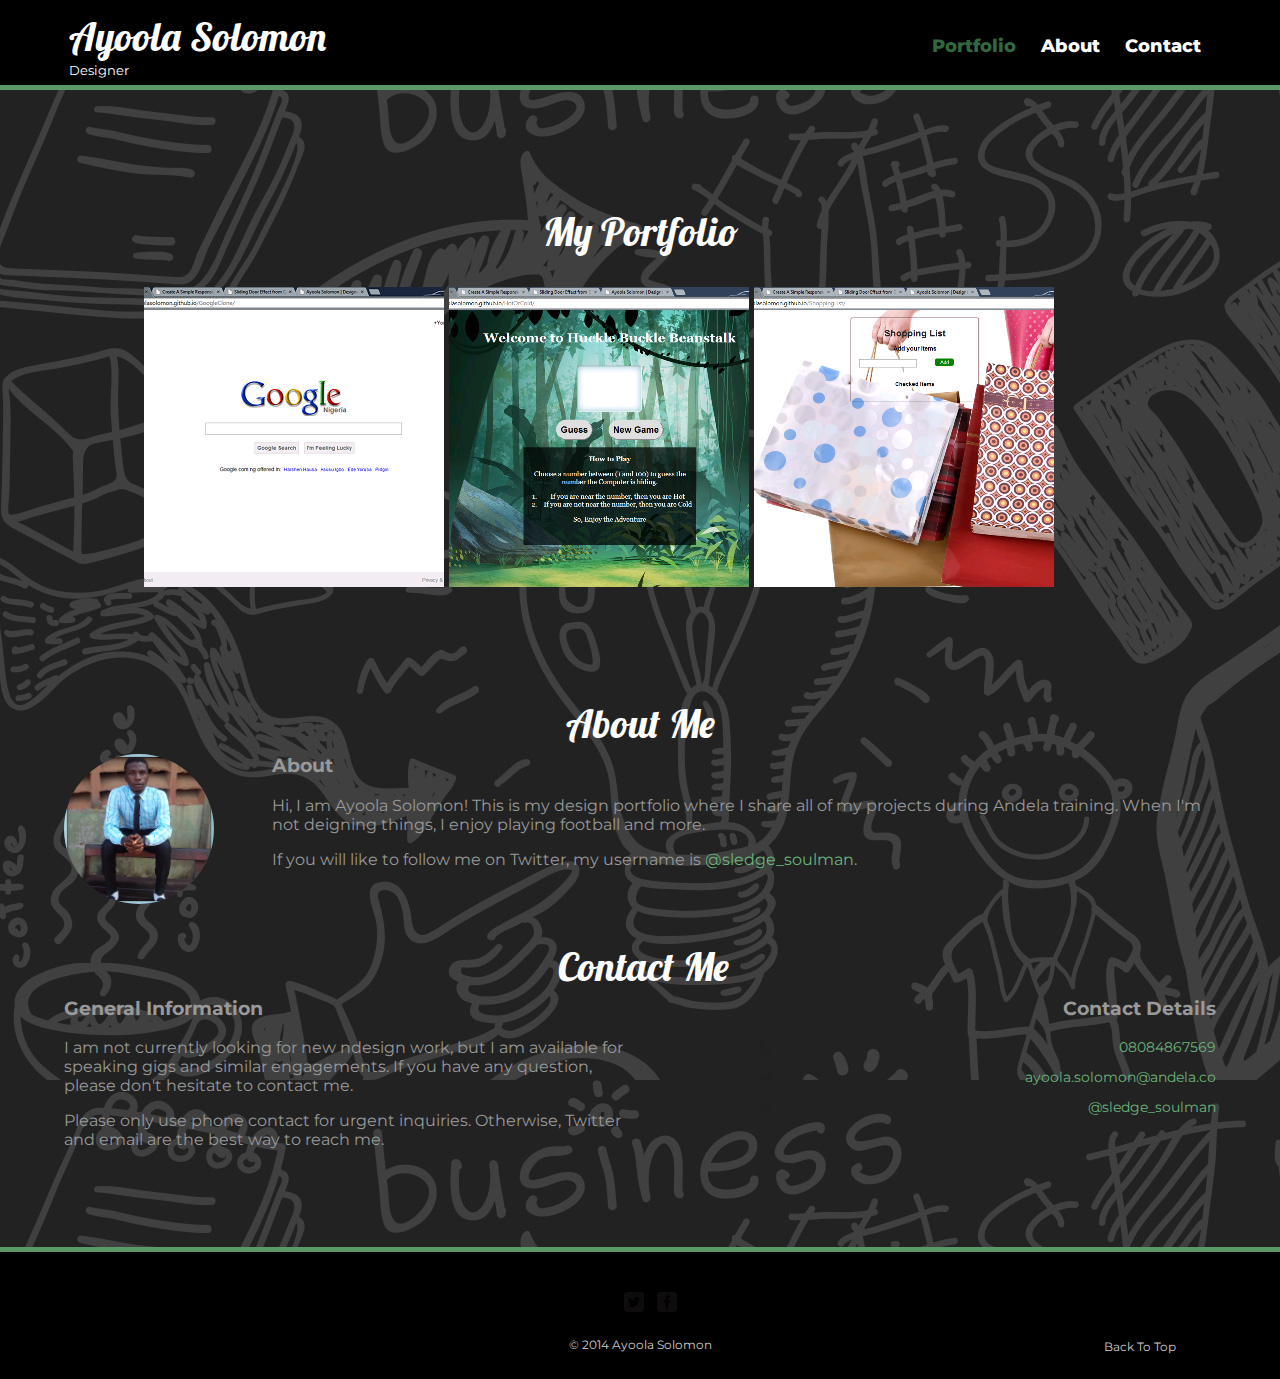
==== index.html @ db0d055c "Adding my portfolio page" ====
<!DOCTYPE html>
<html>
  <head>
    <meta charset="utf-8">
    <title>Ayoola Solomon | Designer</title>
    <link rel="stylesheet" href="css/normalize.css">
    <link href='http://fonts.googleapis.com/css?family=Montserrat:400,700|Lobster' rel='stylesheet' type='text/css'>
    <link rel="stylesheet" href="css/main.css">
    <link rel="stylesheet" href="css/responsive.css">
    <meta name="viewport" content="width=device-width, initial-scale=1.0">
  </head>
  <body>
    <header>
      <a href="index.html" id="logo">
        <h1>Ayoola Solomon</h1>
        <h2>Designer</h2>
      </a>
      <nav>
        <ul>
          <li><a href="#portfolio" class="selected">Portfolio</a></li>
          <li><a href="#about" >About</a></li>
          <li><a href="#contact">Contact</a></li>
        </ul>
      </nav>
    </header>
    <div id="wrapper">
      <section id="portfolio">
        <h1>My Portfolio</h1>
        <div class="qitem">
          <a href="http://ayoolasolomon.github.io/GoogleClone/">
            <img src="img/google.bmp" alt="" width="300" height="300">
          </a>
            <span class="caption"><h3>Google Clone</h3><p>The Cloning of Google.</p></span>
        </div>

        <div class="qitem">
            <a href="http://ayoolasolomon.github.io/HotOrCold/">
              <img src="img/hot.bmp" alt="" width="300" height="300">
            </a>
              <span class="caption"><h3>Huckle Buckle</h3><p>Playing with a Huckle Buckle Game.</p></span>
        </div>

        <div class="qitem">
            <a href="http://ayoolasolomon.github.io/ShoppingList/">
              <img src="img/shop.bmp" alt="" width="300" height="300">
            </a>
            <span class="caption"><h3>Shopping List</h3><p>A Shopping List Application</p></span>
        </div>

        <div class="clear"></div>
      </section>

      <section id="about">
      <h1>About Me</h1>
          <img src="img/solo.jpg" alt="Photograph of this dude" class="profile-photo">
          <h3>About</h3>
          <p>Hi, I am Ayoola Solomon! This is my design portfolio where I share all of my projects during Andela training. When I'm not deigning things, I enjoy playing football and more.</p>
          <p>If you will like to follow me on Twitter, my username is <a href="http://twitter.com/sledge_soulman">@sledge_soulman</a>.</p>
      </section>

      <section id="contact">
        <h1>Contact Me</h1>
        <section id="primary">
          <h3>General Information</h3>
          <p>I am not currently looking for new ndesign work, but I am available for speaking gigs and similar engagements. If you have any question, please don't hesitate to contact me.</p>
          <p>Please only use phone contact for urgent inquiries. Otherwise, Twitter and email are the best way to reach me. </p>
        </section>
        <section id="secondary">
          <h3>Contact Details</h3>
          <ul class="contact-info">
            <li class="phone"><a href="tel: 08084867569">08084867569</a></li>
            <li class="mail"><a href="mailto:ayoola.solomon@andela.co">ayoola.solomon@andela.co</a></li>
            <li class="twitter"><a href="http://twitter.com/intent/tweet?screen_name=sledge_soulman">@sledge_soulman</a></li>
          </ul>
        </section>
      </section>
    </div>
     <footer>
        <a href="http://twitter.com/sledge_soulman"><img src="img/twitter-wrap.png" alt="Twitter Logo" class="social-icon"></a>
        <a href="http://facebook.com/ayoola.solomon"><img src="img/facebook-wrap.png" alt="Facebook Logo" class="social-icon"></a>
        <p>&copy; 2014 Ayoola Solomon</p>
        <a href="#" class="up">Back To Top</a>
      </footer>
    <script src="js/jquery-1.3.1.min.js"></script>
    <script src="jquery.scrollTo-1.4.2/jquery.scrollTo-min.js"></script>
    <script src="js/jquery.easing.1.3.js"></script>
    <script src="js/script.js"></script>
    <script src="js/app.js"></script>
  </body>
</html>
---- css/main.css ----
a {
  text-decoration: none;
}

#wrapper {
  max-width: 100%;
  margin: 0 auto;
  padding: 0 5%;
}

#logo {
  text-align: center;
  margin: 0;
}

#logo h1 {
  color: white;
}

a {
  color: #6ab47b;
}

header {
  background: #000000;
  border-color: #599a68;
  height: 80px;

}

h1, h2 {
  color: #fff;
}

nav {
  background-color: #599a68;
}

nav a, nav a:visited {
  color: #fff;
}

nav a.selected, nav a:hover {
  color: #32673f;
}

/* site body */
body {
  background-color: white;
  color: #999;
  background: url("../img/back.jpg");
} 

h1 {
  font-family: 'Lobster', sans-serif;
  margin: 15px 0;
  font-size: 1.75em;
  font-weight: normal;
  line-height: 0.8em;
}

h2 {
  font-size: 0.75em;
  margin: -5px 0 0;
  font-weight: normal;
}

body {
  font-family: 'Montserrat', sans-serif;
}

nav {
  text-align: center;
  padding: 10px 0;
  margin: 20px 0 0;
}

footer {
  font-size: 0.75em;
  text-align: center;
  clear: both;
  padding-top: 50px;
  color: #ccc;
  background: black;
  border-top: 5px solid #599a68;
}

footer .up {
  color: #ccc;
}


footer a {
  position: relative;
  top: -10px;
  right: -10px;
}

img {
  max-width: 100%;
}

#gallery {
  margin: 0;
  padding: 0;
  list-style: none;
}

#gallery li {
  float: left;
  width: 45%;
  margin: 2.5%;
  background-color: #f5f5f5;
  color: #bdc3d7;
}

#gallery li a p {
  margin: 0;
  padding: 5%;
  font-size: 0.75em;
  color: #bdc3c7;
}

header {
  margin: 0 0 30px 0;
  padding: 5px 0 0 5px;
  width: 100%;
  position: fixed;
  top: 0;
  z-index: 400;
}

nav ul {
  list-style: none;
  margin: 0 10px;
  padding: 0;
}

nav li {
  display: inline-block;
}

nav a {
  font-weight: 800;
  padding: 15px 10px;
}

.social-icon {
  width: 20px;
  height: 20px;
  margin: 0 5px;
}

/* Page: About */

.profile-photo {
  border-radius: 100%;
  max-width: 150px;
  margin: 0 auto 30px;
  display: block;
  clear: both;
}

/* Page: Contact*/
.contact-info {
  list-style: none;
  padding: 0;
  margin: 0;
  font-size: 0.9em;
}

.contact-info a {
  display: block;
  min-height: 20px;
  background-repeat: no-repeat;
  background-size: 20px 20px;
  padding: 0 0 0 30px;
  margin:  0 0 10px;
}

.contact-info li.phone a {
  background-image: url('../img/phone.png');
}

.contact-info li.mail a {
  background-image: url('../img/mail.png');
}

.contact-info li.twitter a {
  background-image: url('../img/twitter.png');
}

h3 {
  margin: 0 0 1em 0;
}

#portfolio {
  padding-top: px;
}

#portfolio h1 {
  color: white;
  text-align: center;
  position: relative;
  bottom: -200px;
  padding-bottom: 20px;
}

#about {
  padding-top: 350px;
}

#about h1 {
  color: white;
  text-align: center;
}

#contact {
  padding-top: 50px;
  padding-bottom: 50px;
}

#contact h1 {
  color: white;
  text-align: center;
}

.qitem {
  width:300px;
  height:300px; 
  border:4px #222;  
  margin:5px 5px 5px 0;
  background-color: black ;
  
  /* required to hide the image after resized */
  overflow:hidden;
  
  /* for child absolute position */
  position:relative;
  bottom: -200px;
  /*right: -0px;*/  
  /* display div in line */
  float:left;
  cursor:hand; cursor:pointer;
  z-index: -200px;
}

  .qitem img {
    border:0;
  
    /* allow javascript moves the img position*/
    position:absolute;
    z-index:200;
  }

  .qitem .caption {
    position:absolute;
    z-index:0;  
    color:#ccc;
    display:block;
  }

    .qitem .caption h3 {
      font-size:12px;
      padding:10px 5px 0 8px;
      margin:0;
      color:white;
    }

    .qitem .caption p {
      font-size:10px; 
      padding:3px 5px 0 8px;
      margin:0;
    }

/* Setting for corners */

.topLeft, .topRight, .bottomLeft, .bottomRight {
  position:absolute;
  background-repeat: no-repeat; 
  float:left;
}

.topLeft {
  background-position: top left;  
} 

.topRight {
  background-position: top right; 
} 

.bottomLeft {
  background-position: bottom left; 
} 

.bottomRight {
  background-position: bottom right; 
}

.clear {
  clear:both; 
}
---- css/responsive.css ----
@media screen and (min-width: 480px) {
	/* TWO COLUMN LAYOUT */
	#primary {
		width: 50%;
		float: left;
	}

	#secondary {
		width: 40%;
		float: right;
	}

	/* 3 * 5 = 15 
		100% - 15% = 85%
		85/3 = 28.33333333333
	*/

	/* Page: Portfolio; */

	#gallery li {
		width: 28.3333%
	}

	#gallery li:nth-child(4n) {
		clear: left;
	}

	/* Page: About */
	.profile-photo {
		float: left;
		margin: 0 5% 80px 0;
	}

	#about {
		padding-top: 250px;
	}

	#contact {
		padding-top: 100px;
	}

	footer .up {
		position: relative;
		/*right: 1000px;*/
		bottom: 25px;
	}

	footer a {
		position: relative;
		top: -10px;
	}
}

@media screen and (min-width: 660px) {

	/* Page: Header */

	nav {
		background: none;
		float: right;
		font-size: 1.125em;
		margin-right: 5%;
		text-align: right;
		width: 45%;
	}

	#logo {
		float: left;
		margin-left: 5%;
		text-align: left;
		width: 45%;
	}

	h1 {
		font-size: 2.5em
	}

	h2 {
		font-size: 0.825em;
		margin-bottom: 20px;
	}

	header {
		 border-bottom: 5px solid #599a68;
		 margin-bottom: 60px;
	}

	footer .up {
		position: relative;
		right: -500px;
		top: -25px;
	}

	#contact {
		padding-top: 50px;
		padding-bottom: 250px;
	}

	#contact h1{
		position: relative;
		right: 100px;
	}

	#primary {
		width: 50%;
		float: left;
	}

	#secondary {
		text-align: right;
	}

	#about {
		padding-top: 300px;
	}

	.qitem {
		position: relative;
		right: -80px;
	}
}
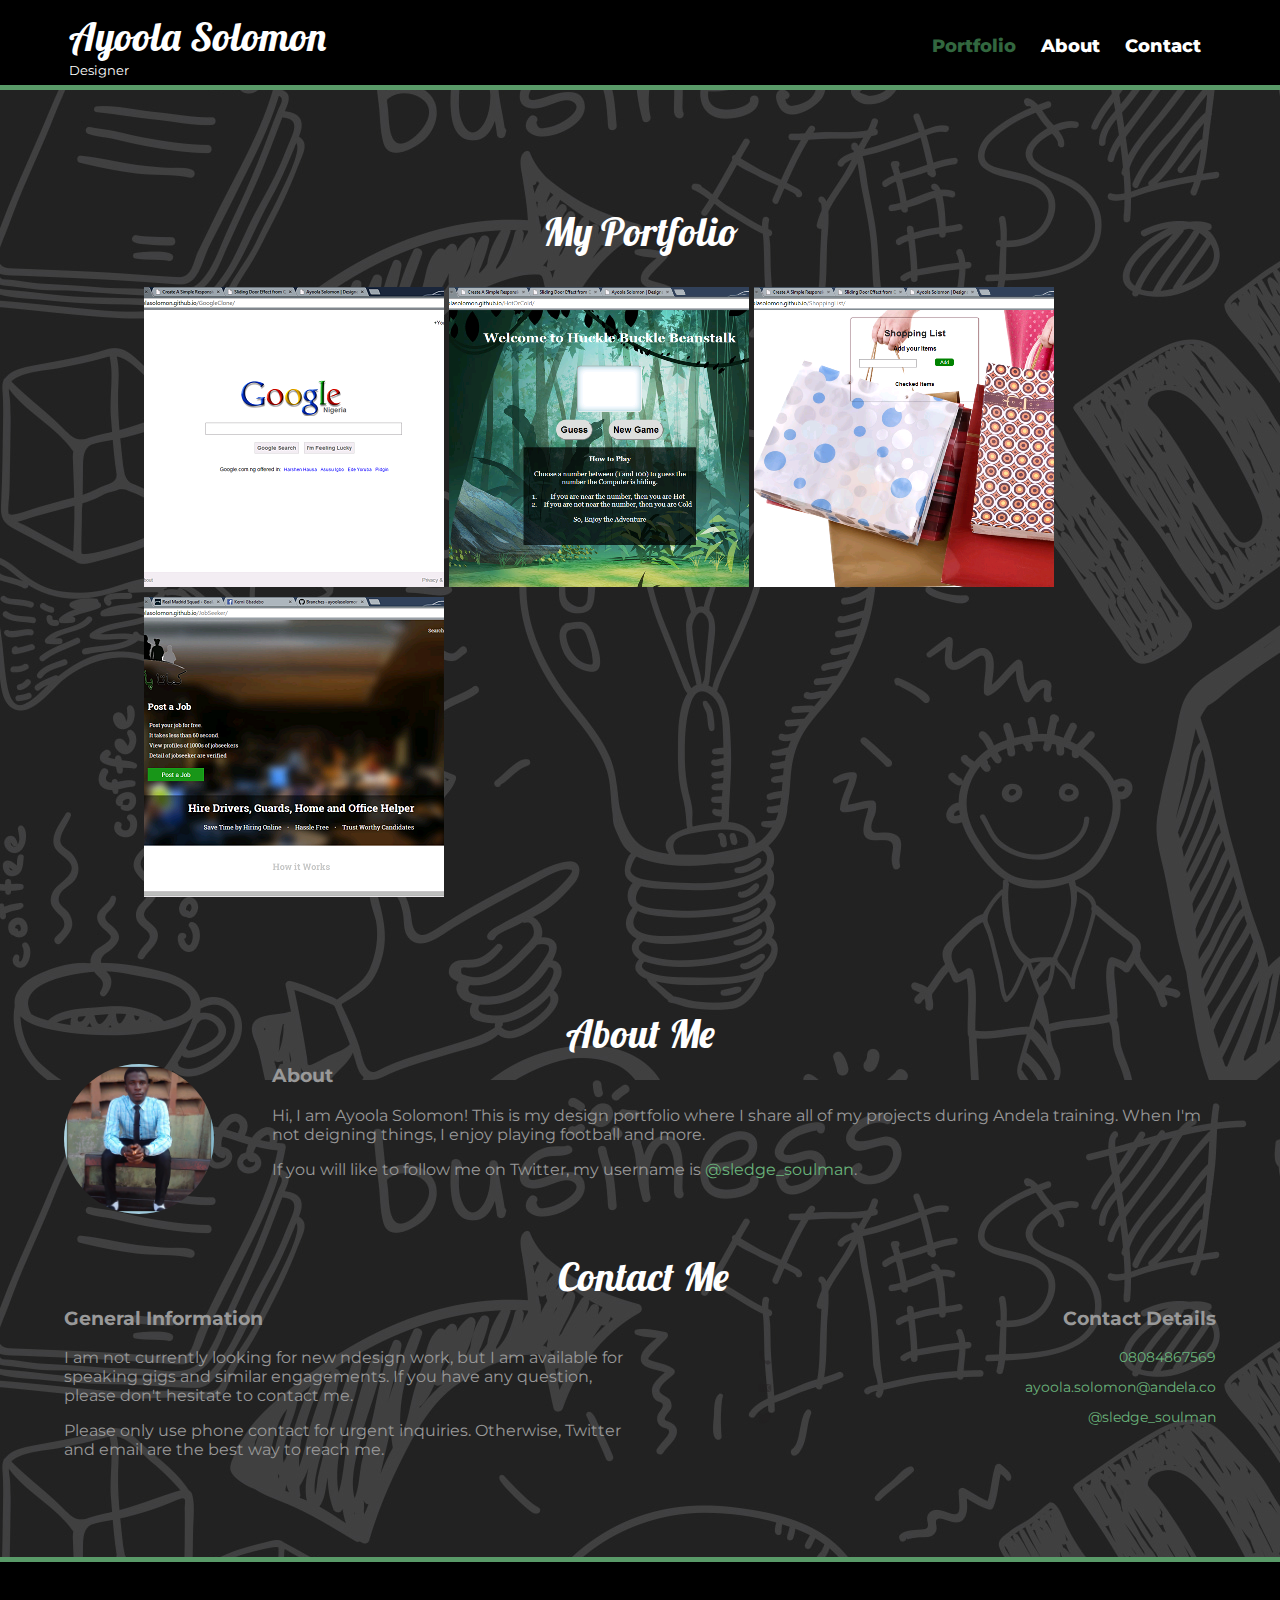
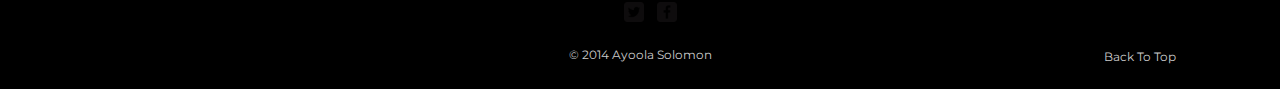
==== commit 9fa6bd83: "Updating" ====
--- a/index.html
+++ b/index.html
@@ -47,6 +47,13 @@
             <span class="caption"><h3>Shopping List</h3><p>A Shopping List Application</p></span>
         </div>
 
+        <div class="qitem">
+            <a href="http://ayoolasolomon.github.io/JobSeeker/">
+              <img src="img/job.bmp" alt="" width="300" height="300">
+            </a>
+            <span class="caption"><h3>Job Seeker</h3><p>A Job Application Page</p></span>
+        </div>
+
         <div class="clear"></div>
       </section>
 
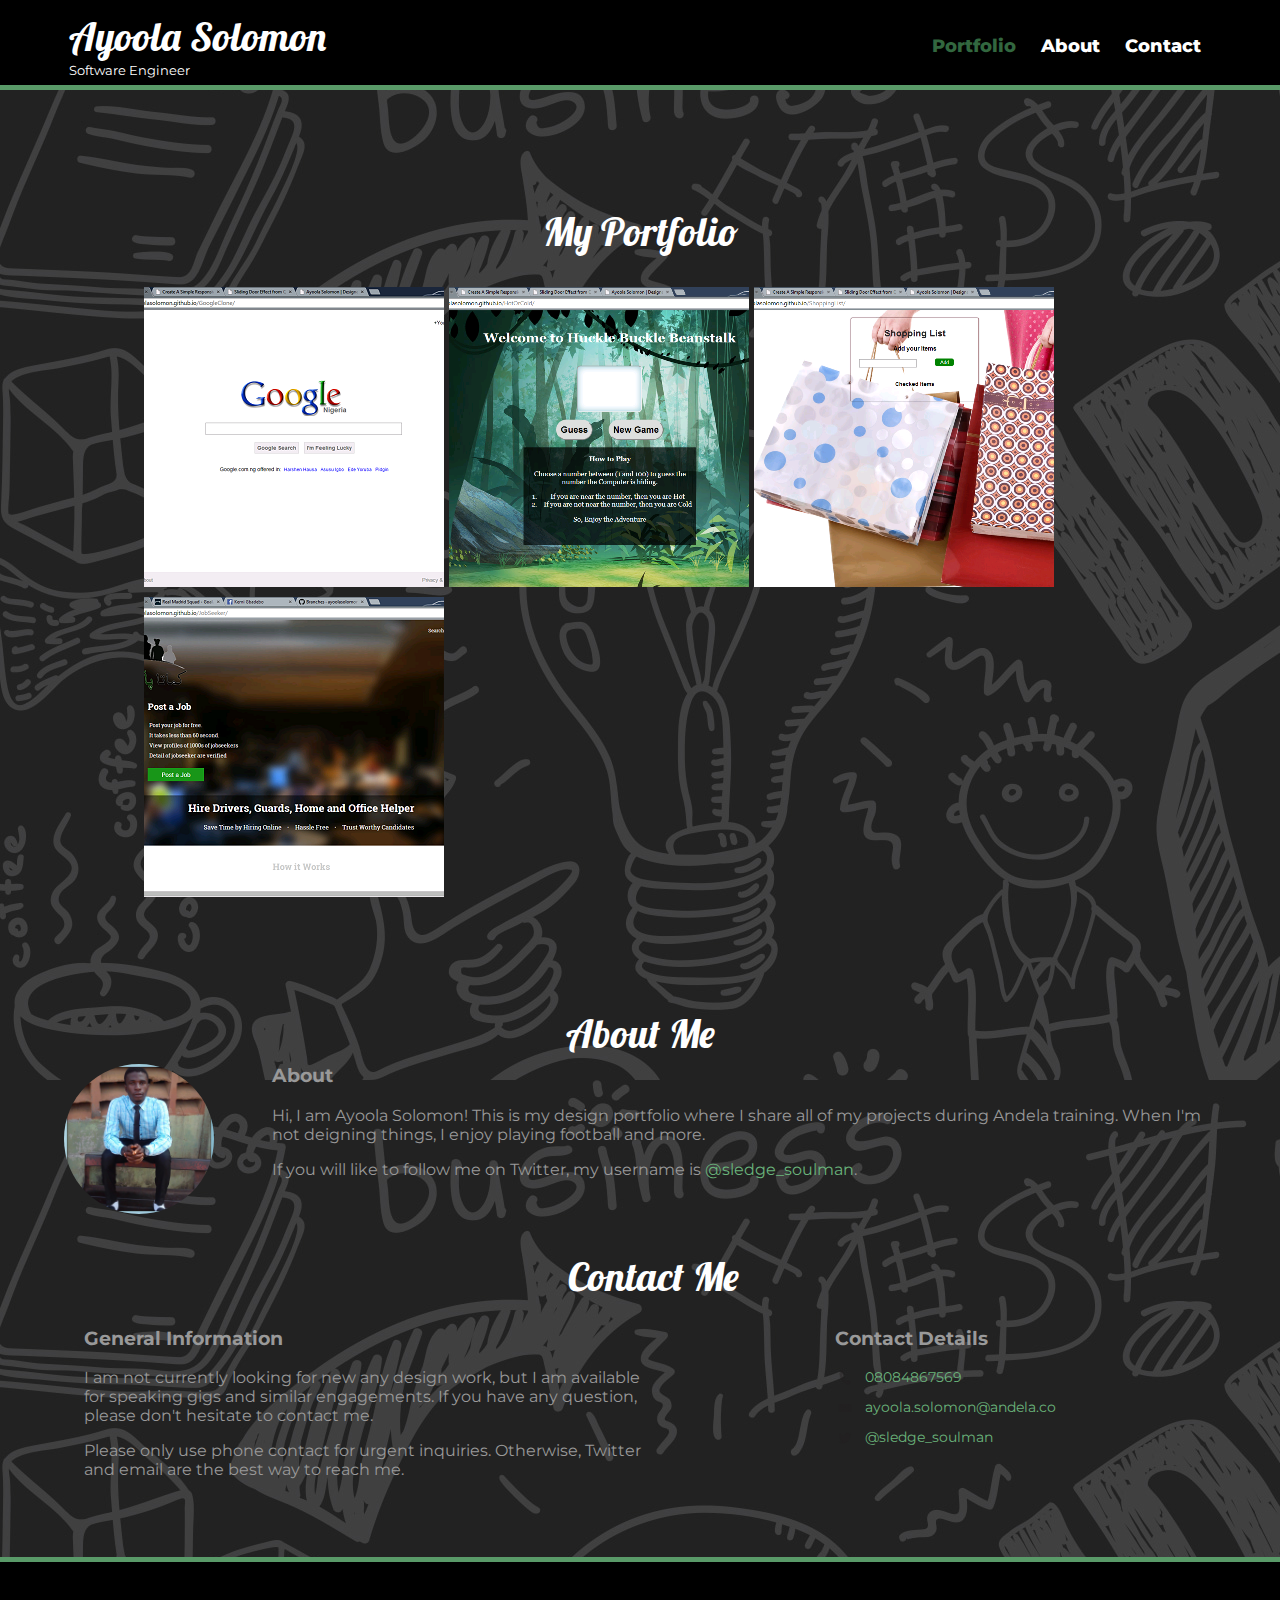
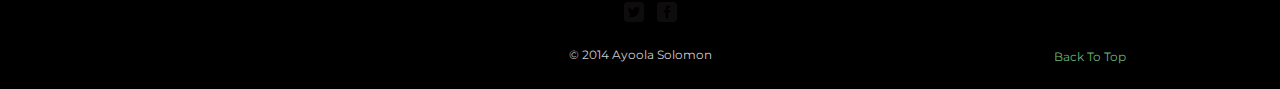
==== commit f89e5195: "Updating my Portfolio" ====
--- a/index.html
+++ b/index.html
@@ -2,7 +2,7 @@
 <html>
   <head>
     <meta charset="utf-8">
-    <title>Ayoola Solomon | Designer</title>
+    <title>Ayoola Solomon | Software Engineer</title>
     <link rel="stylesheet" href="css/normalize.css">
     <link href='http://fonts.googleapis.com/css?family=Montserrat:400,700|Lobster' rel='stylesheet' type='text/css'>
     <link rel="stylesheet" href="css/main.css">
@@ -13,7 +13,7 @@
     <header>
       <a href="index.html" id="logo">
         <h1>Ayoola Solomon</h1>
-        <h2>Designer</h2>
+        <h2>Software Engineer</h2>
       </a>
       <nav>
         <ul>
@@ -66,10 +66,10 @@
       </section>
 
       <section id="contact">
-        <h1>Contact Me</h1>
+        <h1 id="post">Contact Me</h1>
         <section id="primary">
           <h3>General Information</h3>
-          <p>I am not currently looking for new ndesign work, but I am available for speaking gigs and similar engagements. If you have any question, please don't hesitate to contact me.</p>
+          <p>I am not currently looking for new any design work, but I am available for speaking gigs and similar engagements. If you have any question, please don't hesitate to contact me.</p>
           <p>Please only use phone contact for urgent inquiries. Otherwise, Twitter and email are the best way to reach me. </p>
         </section>
         <section id="secondary">
@@ -86,7 +86,7 @@
         <a href="http://twitter.com/sledge_soulman"><img src="img/twitter-wrap.png" alt="Twitter Logo" class="social-icon"></a>
         <a href="http://facebook.com/ayoola.solomon"><img src="img/facebook-wrap.png" alt="Facebook Logo" class="social-icon"></a>
         <p>&copy; 2014 Ayoola Solomon</p>
-        <a href="#" class="up">Back To Top</a>
+        <a href="#" id="up">Back To Top</a>
       </footer>
     <script src="js/jquery-1.3.1.min.js"></script>
     <script src="jquery.scrollTo-1.4.2/jquery.scrollTo-min.js"></script>
--- a/css/responsive.css
+++ b/css/responsive.css
@@ -39,10 +39,15 @@
 		padding-top: 100px;
 	}
 
-	footer .up {
+	#contact #post {
 		position: relative;
-		/*right: 1000px;*/
-		bottom: 25px;
+		right: -25px;
+	}
+
+	footer #up{
+		position: relative;
+		top: -25px;
+		right: 3000px;
 	}
 
 	footer a {
@@ -96,9 +101,9 @@
 		padding-bottom: 250px;
 	}
 
-	#contact h1{
+	#contact #post {
 		position: relative;
-		right: 100px;
+		right: 90px;
 	}
 
 	#primary {
@@ -106,8 +111,25 @@
 		float: left;
 	}
 
+	#primary {
+		width: 50%;
+		position: relative;
+		right: -20px;
+		top: 20px;
+	}
+
 	#secondary {
-		text-align: right;
+		width: 40%;
+		float: right;
+		position: relative;
+		left: 80px;
+		top: 20px;
+	}
+
+	footer #up {
+		position: relative;
+		top: -25px;
+		right: -450px;
 	}
 
 	#about {
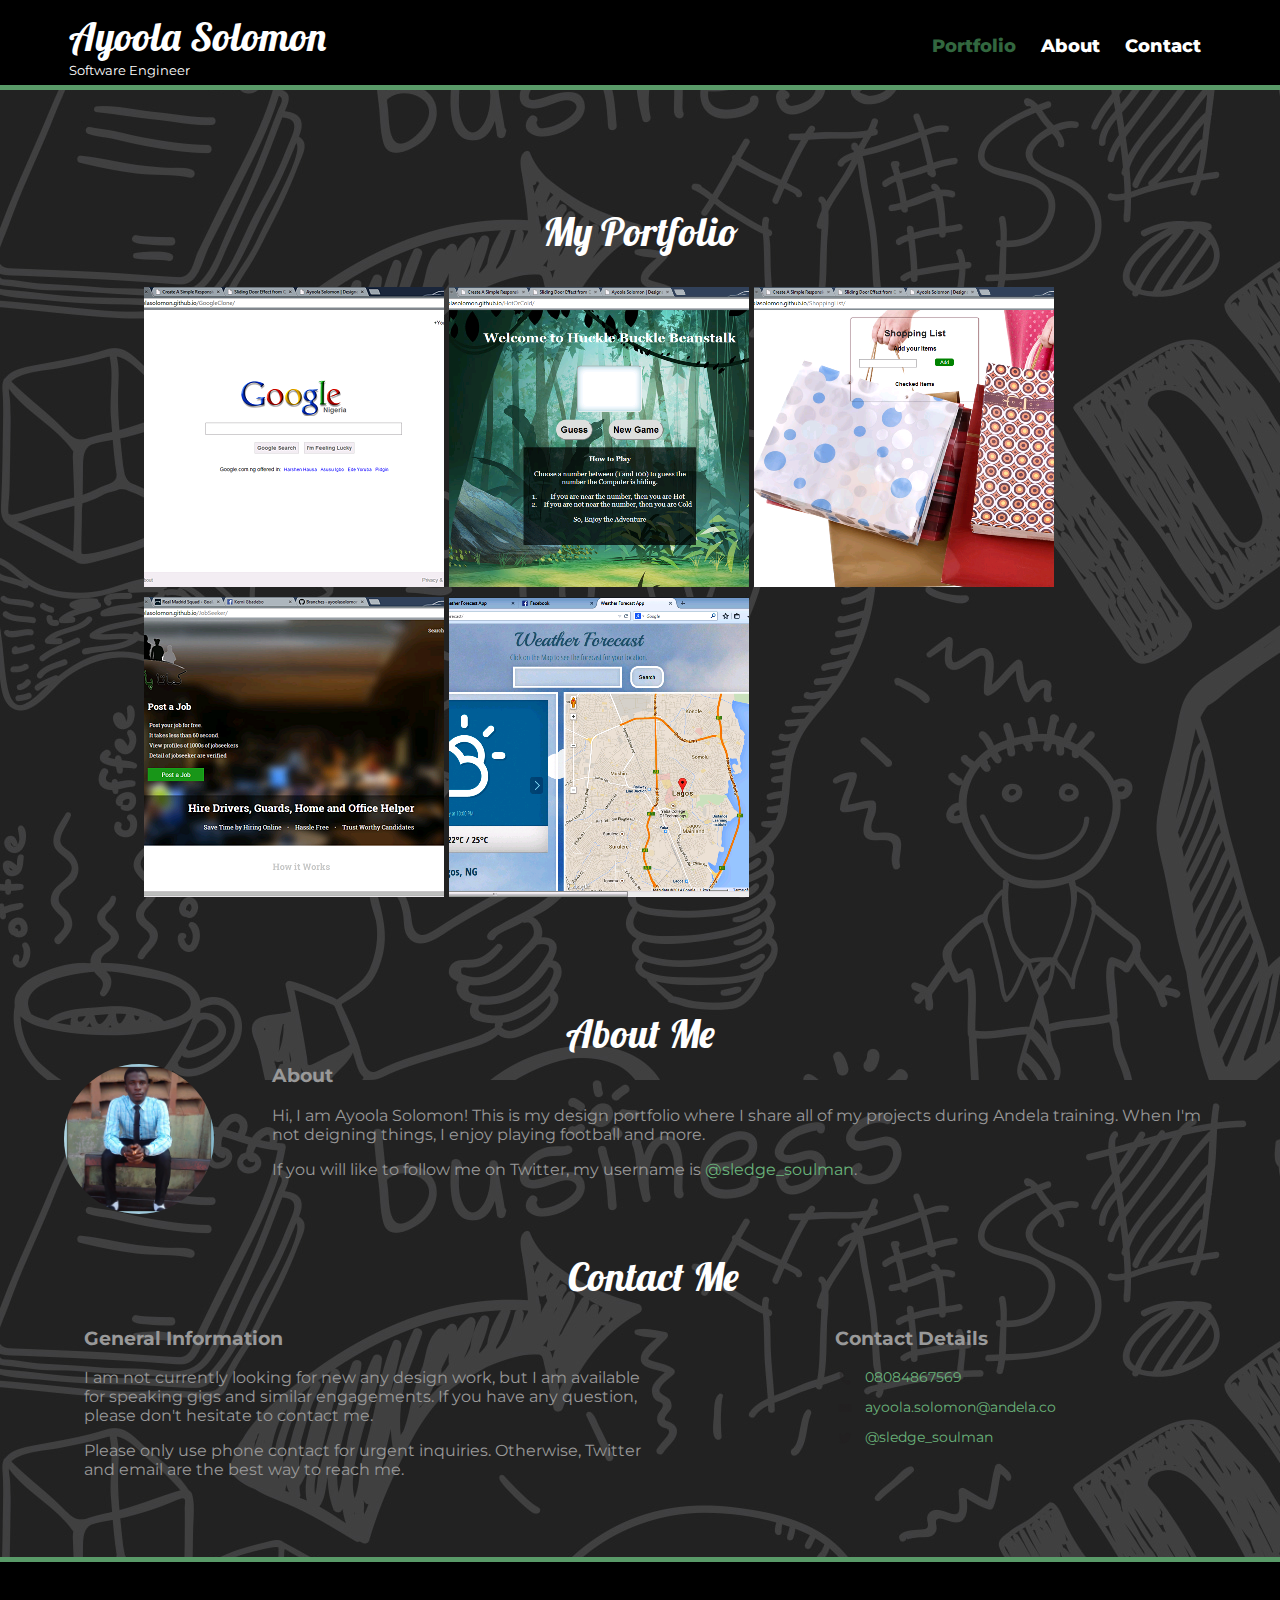
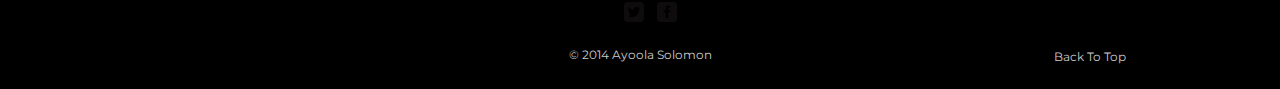
==== commit 90563975: "Updating my Portfolio" ====
--- a/index.html
+++ b/index.html
@@ -54,6 +54,13 @@
             <span class="caption"><h3>Job Seeker</h3><p>A Job Application Page</p></span>
         </div>
 
+        <div class="qitem">
+            <a href="http://ayoolasolomon.github.io/WeatherForecast/">
+              <img src="img/weather.bmp" alt="" width="300" height="300">
+            </a>
+            <span class="caption"><h3>Weather Forecast</h3><p>A simple weather forecast using Google map and Open weather API with Geolocation</p></span>
+        </div>
+
         <div class="clear"></div>
       </section>
 
--- a/css/main.css
+++ b/css/main.css
@@ -1,3 +1,8 @@
+* {
+  margin: 0;
+  padding: 0;
+}
+
 a {
   text-decoration: none;
 }
@@ -83,9 +88,10 @@
   color: #ccc;
   background: black;
   border-top: 5px solid #599a68;
-}
-
-footer .up {
+  width: 100%;
+}
+
+footer #up {
   color: #ccc;
 }
 
@@ -299,4 +305,8 @@
 
 .clear {
   clear:both; 
+}
+
+#secondary {
+  float: left;
 }